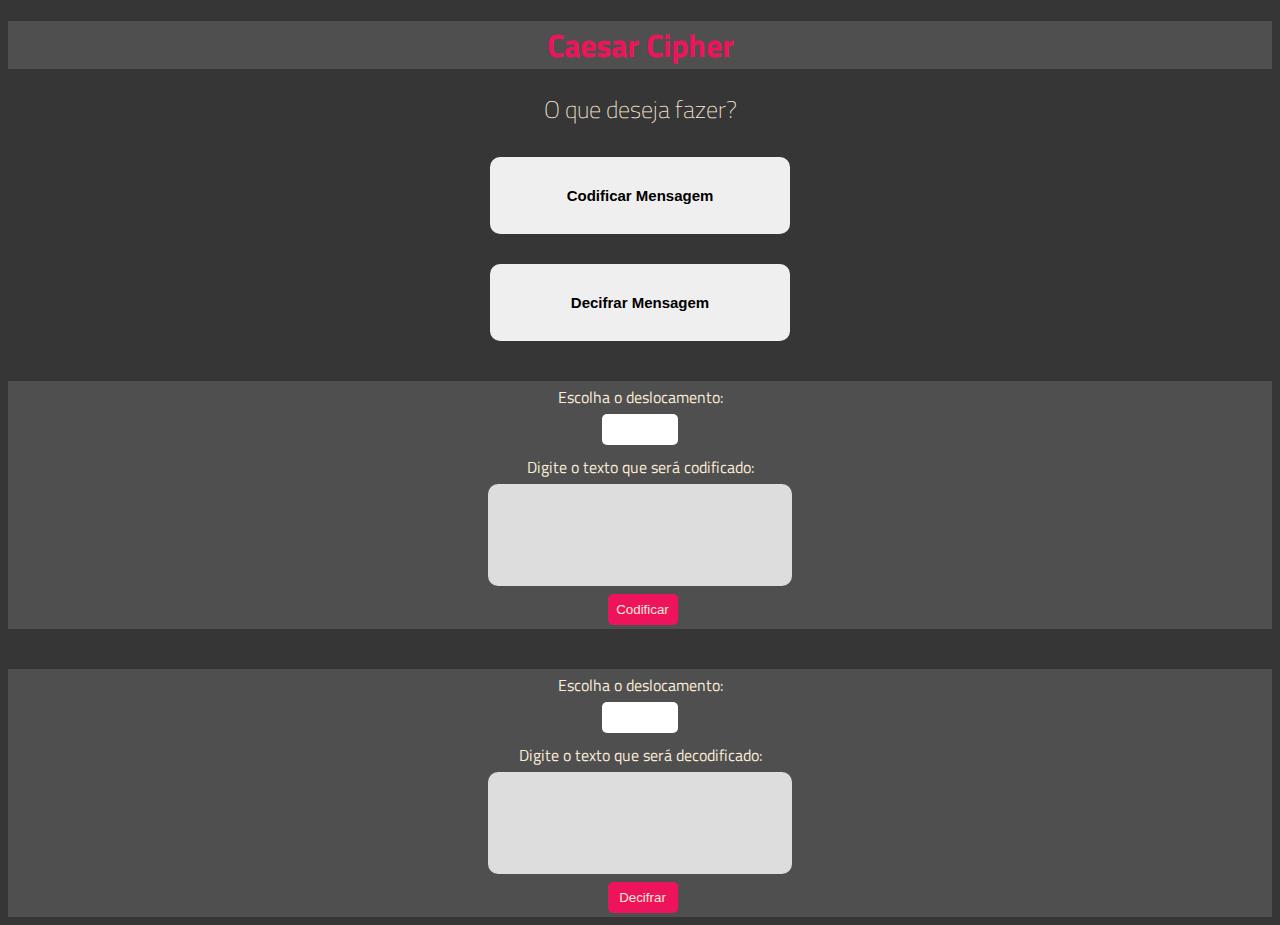
==== src/index.html @ b5495d6e "Novas funcoes e alteracoes" ====
<!DOCTYPE html>

<html lang="pt">
  <head>
    <meta charset="utf-8">
    <meta name="viewport" content="width=device-width">
    <title>Caesar Cipher</title>
    <link rel="stylesheet" href="style.css" type="text/css"/>
    <link href="https://fonts.googleapis.com/css?family=Titillium+Web:400,600,700,900" rel="stylesheet">
  </head>
  <body id= "tela"> 
    <!-- <div id="root"></div> Para que serve esta div que ja veio no projeto? -->

    <header>
      <h1 id= "title1">Caesar Cipher</h1>
    </header>

    <main>

      <h2 id= "title2">O que deseja fazer? </h2>

      <form name= "choice" id= "choice" action= "#" method= "post">
            <input type= "button" name= "botao-enviar" id= "code" value= "Codificar Mensagem" onclick= "choicecode()" />
            <input type= "button" name= "botao-enviar" id= "decode" value= "Decifrar Mensagem" onclick= "choicedecode()" />  
      </form>

      <form name= "text-encoder" id= "text-encoder" action= "#" method= "post">
        
        <label> Escolha o deslocamento: </label>
        <input type= "number" name= "number-code" id= "number-code1"  value= " " />

        <label> Digite o texto que será codificado: </label>
        <input type= "text" name= "insert-word" id= "insert-word1" wrap="30" value= " " />
        <input type= "button" name= "botao-enviar" id= "button-padrao1" value= "Codificar" onclick= "numeroTexto()" />
      </form>


      <form name= "text-decoder" id= "text-decoder" action= "#" method= "post">
        <label> Escolha o deslocamento: </label>
        <input type= "number" name= "number-cod" id= "number-code2" value= " " />
        <label> Digite o texto que será decodificado: </label>
        <input type= "text" name= "insert-word" id= "insert-word2" value= "">
        <input type= "button" name= "botao-enviar" id= "button-padrao2" value= "Decifrar" onclick= "decodeNumeroTexto()" />
      </form>
    
    </main>
    <script src="cipher.js"></script>
    <!-- <script src="tests.js"></script> Script de testes que ainda nao foi criado -->
  </body>
</html>
---- src/style.css ----
#tela{
    background-color: #363636;
    font-family: 'Titillium Web', sans-serif;
    color: #a8b7be; 
}

#title1{
    background-color: #4F4F4F;
    text-align: center;
    font-family: 'Titillium Web', sans-serif;
    color: #ed145b;
}

#title2{
    text-align: center;
    font-weight: lighter;
    color: antiquewhite;  
}

#code, #decode{
    padding: 30px;   
    width: 300px;   
    display: block;
    margin: auto;   
    border: none;
    border-radius: 10px;
    font-size: 15px;
    font-weight: bold;    
}

#code{
    margin-top: 30px;
    margin-bottom: 30px;
}

#code:hover, #decode:hover{
    background-color:#ed145b;
    cursor: pointer;
    color: antiquewhite;
    transition-delay: 0.3s;  
}


#number-code1, #number-code2 {
    display: block;
    margin: auto;
    width: 60px;
    border-style: none;
    text-align: center;
    border-radius: 5px;
    padding: 8px;
    margin-top: 5px;
    margin-bottom: 10px;
}

#text-encoder, #text-decoder{
    background-color: #4F4F4F;
    color: antiquewhite;  
    text-align: center;
    margin-top: 40px; 
    padding: 4px;  
}

#button-padrao1, #button-padrao2{
    border-radius: 5px;
    padding: 8px;
    margin-left: 5px;
    width: 70px;
    background-color:#ed145b;
    border: none;
    color: antiquewhite;   
}

#button-padrao1:hover{
    border: #ed145b;
    border-radius: 8px;
    color: #363636;
}

#button-padrao2:hover{
    border: #ed145b;
    border-radius: 8px;
    color: #363636;
}

#insert-word1, #insert-word2{
    background-color: rgb(221, 221, 221);
    border: none;
    border-radius: 10px;   
}

 input[type="text"]{
   width: 300px;
   height: 100px;
   display: block;
   margin: auto;
   margin-top: 5px;
   margin-bottom: 8px;

   text-align: center;
   font-family: 'Titillium Web', sans-serif;
   font-size: 15px;

   word-wrap: normal;

   /*tira o contorno azul que aparece ao redor do textarea, ao clicar*/
   outline:none;
   
   
}
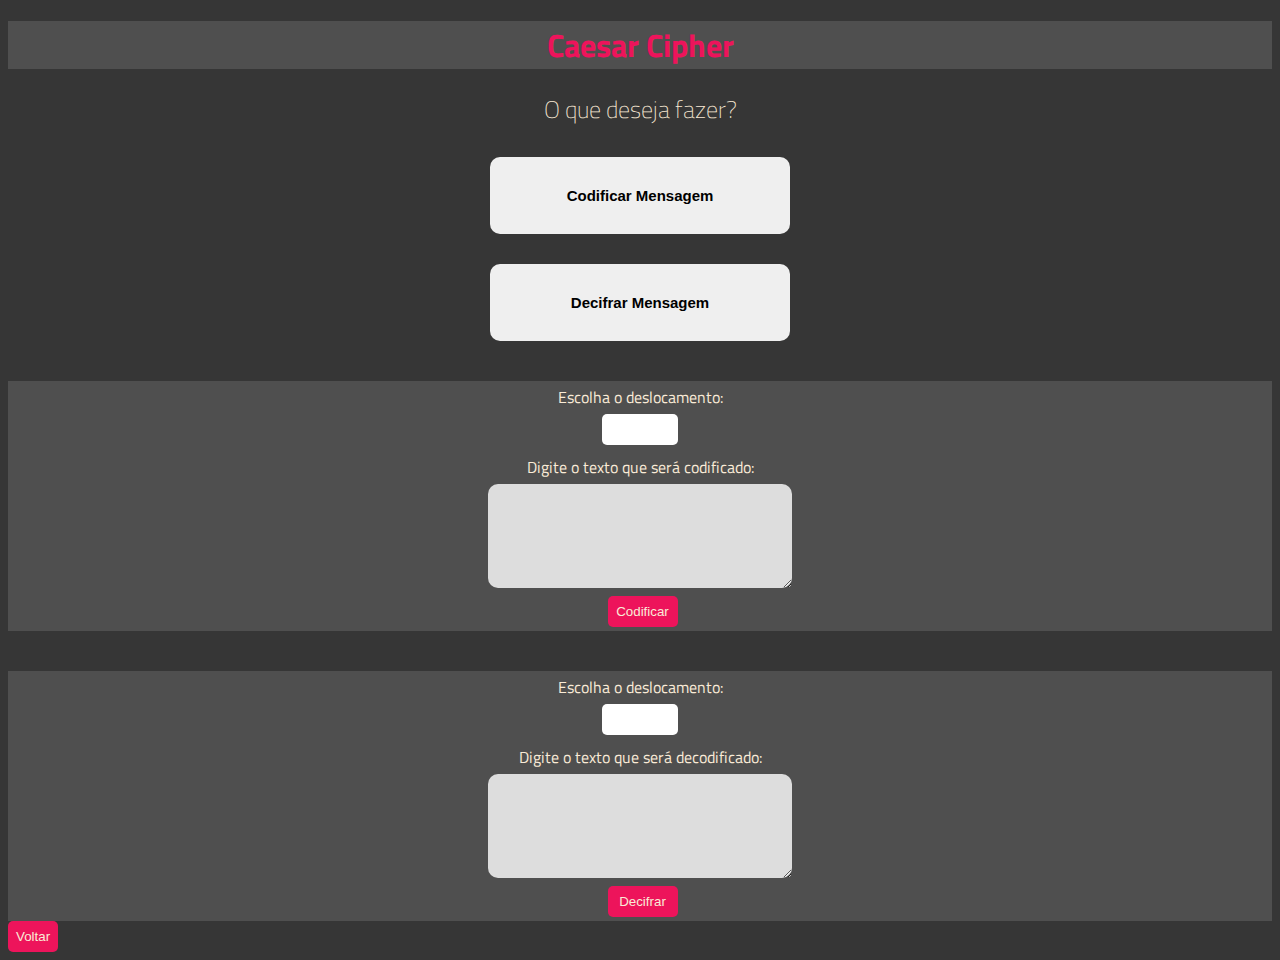
==== commit c1d2297a: "Criei os testes unitarios, alterei css e comecei a criar o ultimo botao" ====
--- a/src/index.html
+++ b/src/index.html
@@ -27,24 +27,26 @@
       <form name= "text-encoder" id= "text-encoder" action= "#" method= "post">
         
         <label> Escolha o deslocamento: </label>
-        <input type= "number" name= "number-code" id= "number-code1"  value= " " />
+        <input type= "number" name= "number-code" id= "number-code1"  value= "" />
 
         <label> Digite o texto que será codificado: </label>
-        <input type= "text" name= "insert-word" id= "insert-word1" wrap="30" value= " " />
+        <textarea name= "insert-word" id= "insert-word1" value= " "> </textarea>
         <input type= "button" name= "botao-enviar" id= "button-padrao1" value= "Codificar" onclick= "numeroTexto()" />
       </form>
 
 
       <form name= "text-decoder" id= "text-decoder" action= "#" method= "post">
         <label> Escolha o deslocamento: </label>
-        <input type= "number" name= "number-cod" id= "number-code2" value= " " />
+        <input type= "number" name= "number-cod" id= "number-code2" value= "" />
         <label> Digite o texto que será decodificado: </label>
-        <input type= "text" name= "insert-word" id= "insert-word2" value= "">
+        <textarea name= "insert-word" id= "insert-word2"  value= "" ></textarea>
         <input type= "button" name= "botao-enviar" id= "button-padrao2" value= "Decifrar" onclick= "decodeNumeroTexto()" />
       </form>
+
+      <button id="voltar-tela" onclick="voltarTela()">Voltar</button>
     
     </main>
     <script src="cipher.js"></script>
-    <!-- <script src="tests.js"></script> Script de testes que ainda nao foi criado -->
+    <script src="tests.js"></script>
   </body>
 </html>
--- a/src/style.css
+++ b/src/style.css
@@ -84,28 +84,31 @@
 }
 
 #insert-word1, #insert-word2{
+    font-family: 'Titillium Web', sans-serif;
+    font-size: 15px;
+    text-align: center;
     background-color: rgb(221, 221, 221);
     border: none;
     border-radius: 10px;   
+    width: 300px;
+    height: 100px;
+    display: block;
+    margin: auto;
+    margin-top: 5px;
+    margin-bottom: 8px;  
+/*tira o contorno azul que aparece ao redor do textarea, ao clicar*/
+    outline: none;
 }
 
- input[type="text"]{
-   width: 300px;
-   height: 100px;
-   display: block;
-   margin: auto;
-   margin-top: 5px;
-   margin-bottom: 8px;
+#voltar-tela{
 
-   text-align: center;
-   font-family: 'Titillium Web', sans-serif;
-   font-size: 15px;
+    border-radius: 5px;
+    padding: 8px;
+    margin: auto;  
+    background-color:#ed145b;
+    border: none;
+    color: antiquewhite;  
 
-   word-wrap: normal;
-
-   /*tira o contorno azul que aparece ao redor do textarea, ao clicar*/
-   outline:none;
-   
-   
 }
 
+
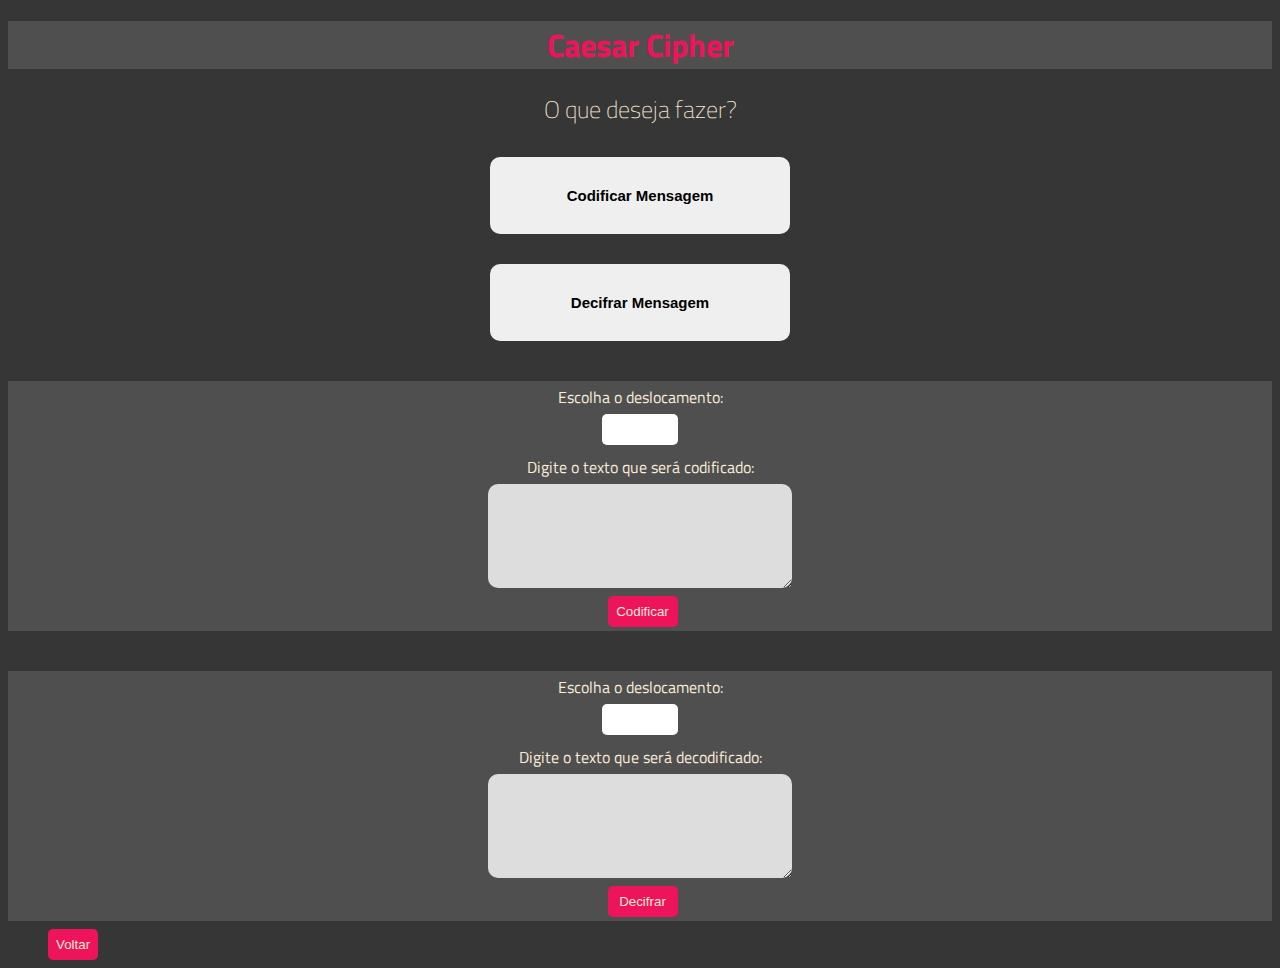
==== commit 0e0f00d8: "Alteracoes no css e testes" ====
--- a/src/index.html
+++ b/src/index.html
@@ -4,6 +4,7 @@
   <head>
     <meta charset="utf-8">
     <meta name="viewport" content="width=device-width">
+    <link rel="icon" href="images/cesar.jpg">
     <title>Caesar Cipher</title>
     <link rel="stylesheet" href="style.css" type="text/css"/>
     <link href="https://fonts.googleapis.com/css?family=Titillium+Web:400,600,700,900" rel="stylesheet">
@@ -30,16 +31,17 @@
         <input type= "number" name= "number-code" id= "number-code1"  value= "" />
 
         <label> Digite o texto que será codificado: </label>
-        <textarea name= "insert-word" id= "insert-word1" value= " "> </textarea>
+        <textarea name= "insert-word" id= "insert-word1" maxlength="150"  value= " "> </textarea>
+        <!--<legend>A mensagem tem um limite de 150 caracteres!</legend>-->
         <input type= "button" name= "botao-enviar" id= "button-padrao1" value= "Codificar" onclick= "numeroTexto()" />
       </form>
-
 
       <form name= "text-decoder" id= "text-decoder" action= "#" method= "post">
         <label> Escolha o deslocamento: </label>
         <input type= "number" name= "number-cod" id= "number-code2" value= "" />
         <label> Digite o texto que será decodificado: </label>
-        <textarea name= "insert-word" id= "insert-word2"  value= "" ></textarea>
+        <textarea name= "insert-word" id= "insert-word2"  value= "" legend ></textarea>
+        <!--<legend>A mensagem tem um limite de 150 caracteres!</legend>-->
         <input type= "button" name= "botao-enviar" id= "button-padrao2" value= "Decifrar" onclick= "decodeNumeroTexto()" />
       </form>
 
--- a/src/style.css
+++ b/src/style.css
@@ -100,11 +100,19 @@
     outline: none;
 }
 
+legend{
+    font-size: 12px;
+    padding: 1px;
+    margin-top: 5px;
+}
+
 #voltar-tela{
 
     border-radius: 5px;
     padding: 8px;
-    margin: auto;  
+    margin: auto; 
+    margin-top: 8px; 
+    margin-left: 40px;
     background-color:#ed145b;
     border: none;
     color: antiquewhite;  
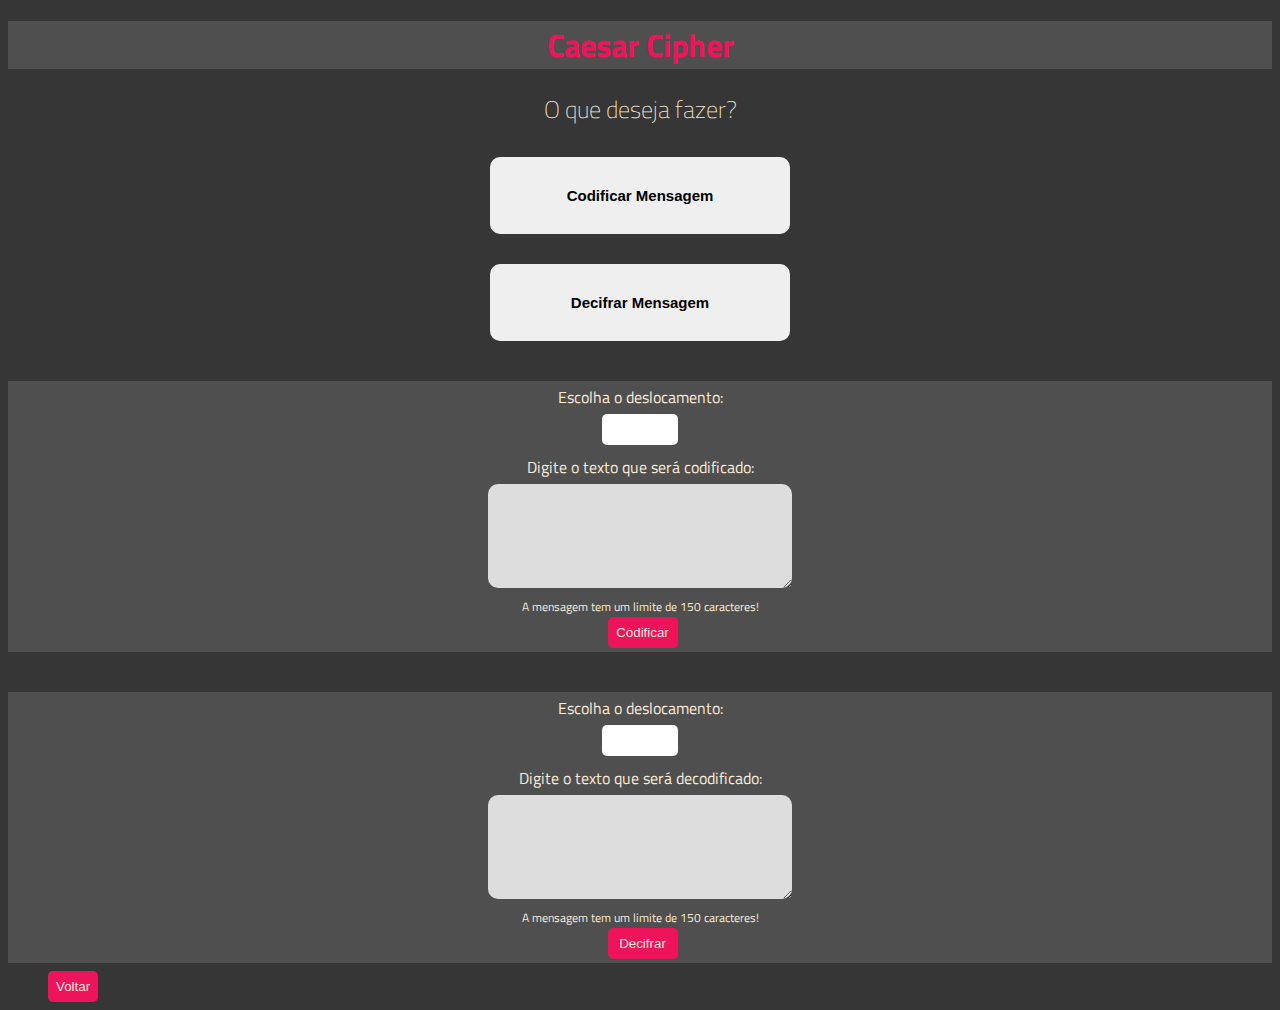
==== commit ac8c3ce2: "faltava uma letra numa variavel, corrigi" ====
--- a/src/index.html
+++ b/src/index.html
@@ -21,27 +21,27 @@
       <h2 id= "title2">O que deseja fazer? </h2>
 
       <form name= "choice" id= "choice" action= "#" method= "post">
-            <input type= "button" name= "botao-enviar" id= "code" value= "Codificar Mensagem" onclick= "choicecode()" />
-            <input type= "button" name= "botao-enviar" id= "decode" value= "Decifrar Mensagem" onclick= "choicedecode()" />  
+            <input type= "button" name= "botao-enviar" id= "code" value= "Codificar Mensagem" onclick= "choicecode()"/>
+            <input type= "button" name= "botao-enviar" id= "decode" value= "Decifrar Mensagem" onclick= "choicedecode()"/>  
       </form>
 
       <form name= "text-encoder" id= "text-encoder" action= "#" method= "post">
         
         <label> Escolha o deslocamento: </label>
-        <input type= "number" name= "number-code" id= "number-code1"  value= "" />
+        <input type= "number" name= "number-code" id= "number-code1"  value= ""/>
 
         <label> Digite o texto que será codificado: </label>
-        <textarea name= "insert-word" id= "insert-word1" maxlength="150"  value= " "> </textarea>
-        <!--<legend>A mensagem tem um limite de 150 caracteres!</legend>-->
+        <textarea name= "insert-word" id= "insert-word1" maxlength="150"  value= " "></textarea>
+        <legend>A mensagem tem um limite de 150 caracteres!</legend>
         <input type= "button" name= "botao-enviar" id= "button-padrao1" value= "Codificar" onclick= "numeroTexto()" />
       </form>
 
       <form name= "text-decoder" id= "text-decoder" action= "#" method= "post">
         <label> Escolha o deslocamento: </label>
-        <input type= "number" name= "number-cod" id= "number-code2" value= "" />
+        <input type= "number" name= "number-cod" id= "number-code2" value= ""/>
         <label> Digite o texto que será decodificado: </label>
-        <textarea name= "insert-word" id= "insert-word2"  value= "" legend ></textarea>
-        <!--<legend>A mensagem tem um limite de 150 caracteres!</legend>-->
+        <textarea name= "insert-word" id= "insert-word2"  maxlength="150" value= ""></textarea>
+        <legend>A mensagem tem um limite de 150 caracteres!</legend>
         <input type= "button" name= "botao-enviar" id= "button-padrao2" value= "Decifrar" onclick= "decodeNumeroTexto()" />
       </form>
 
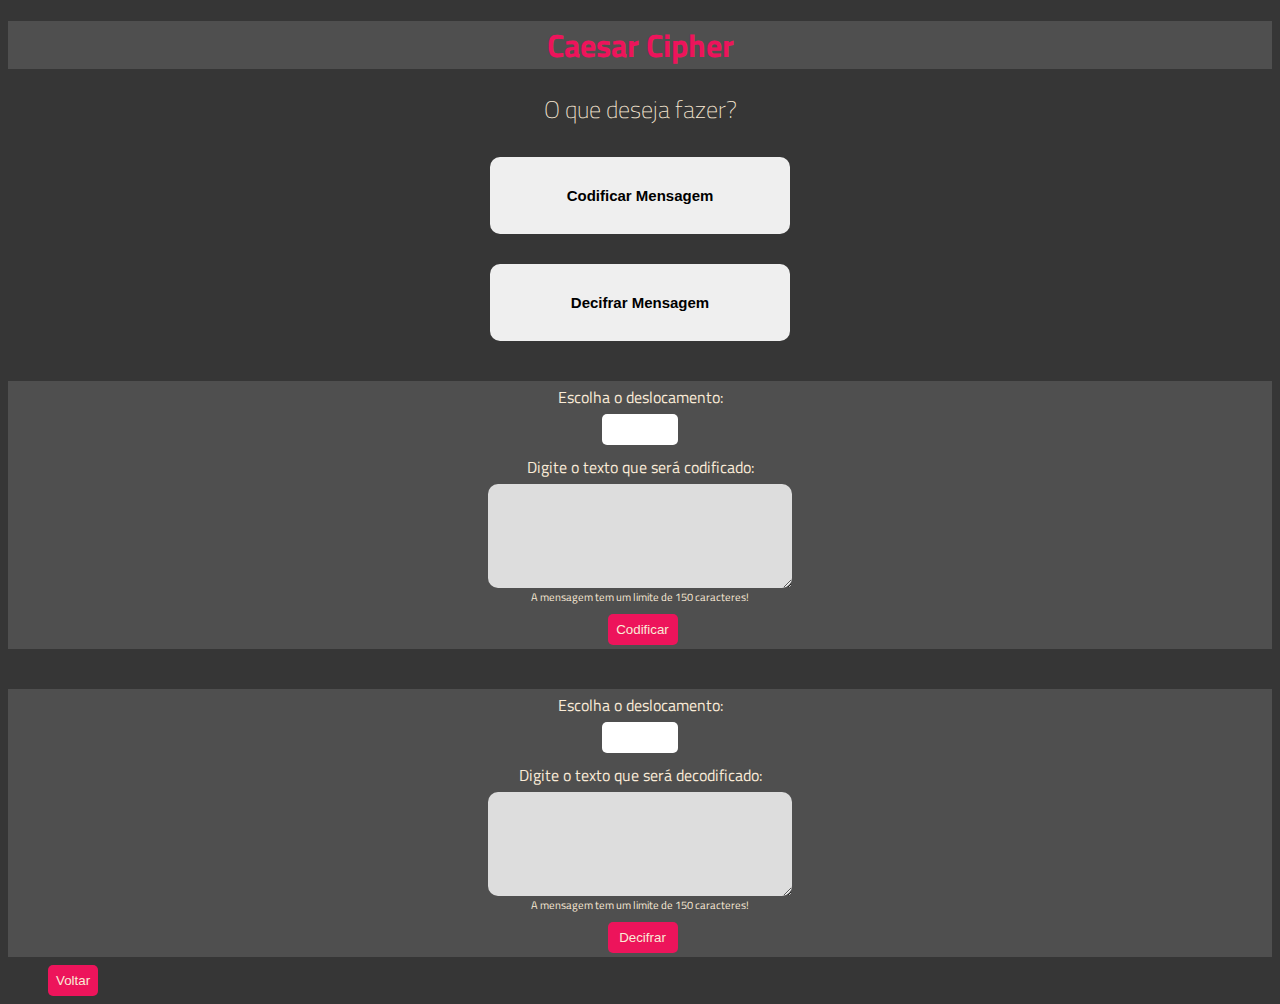
==== commit e95fb302: "Teste de diagrama de bloco" ====
--- a/src/index.html
+++ b/src/index.html
@@ -22,6 +22,7 @@
 
       <form name= "choice" id= "choice" action= "#" method= "post">
             <input type= "button" name= "botao-enviar" id= "code" value= "Codificar Mensagem" onclick= "choicecode()"/>
+            
             <input type= "button" name= "botao-enviar" id= "decode" value= "Decifrar Mensagem" onclick= "choicedecode()"/>  
       </form>
 
@@ -45,7 +46,7 @@
         <input type= "button" name= "botao-enviar" id= "button-padrao2" value= "Decifrar" onclick= "decodeNumeroTexto()" />
       </form>
 
-      <button id="voltar-tela" onclick="voltarTela()">Voltar</button>
+      <button id="voltar-tela" onclick="botaoVoltar()">Voltar</button>
     
     </main>
     <script src="cipher.js"></script>
--- a/src/style.css
+++ b/src/style.css
@@ -68,7 +68,8 @@
     width: 70px;
     background-color:#ed145b;
     border: none;
-    color: antiquewhite;   
+    color: antiquewhite;
+    outline: none;   
 }
 
 #button-padrao1:hover{
@@ -95,19 +96,18 @@
     display: block;
     margin: auto;
     margin-top: 5px;
-    margin-bottom: 8px;  
+      
 /*tira o contorno azul que aparece ao redor do textarea, ao clicar*/
     outline: none;
 }
 
 legend{
-    font-size: 12px;
+    font-size: 11px;
     padding: 1px;
-    margin-top: 5px;
+    margin-bottom: 8px;
 }
 
 #voltar-tela{
-
     border-radius: 5px;
     padding: 8px;
     margin: auto; 
@@ -115,8 +115,8 @@
     margin-left: 40px;
     background-color:#ed145b;
     border: none;
-    color: antiquewhite;  
-
+    color: antiquewhite;
+    outline: none;  
 }
 
 
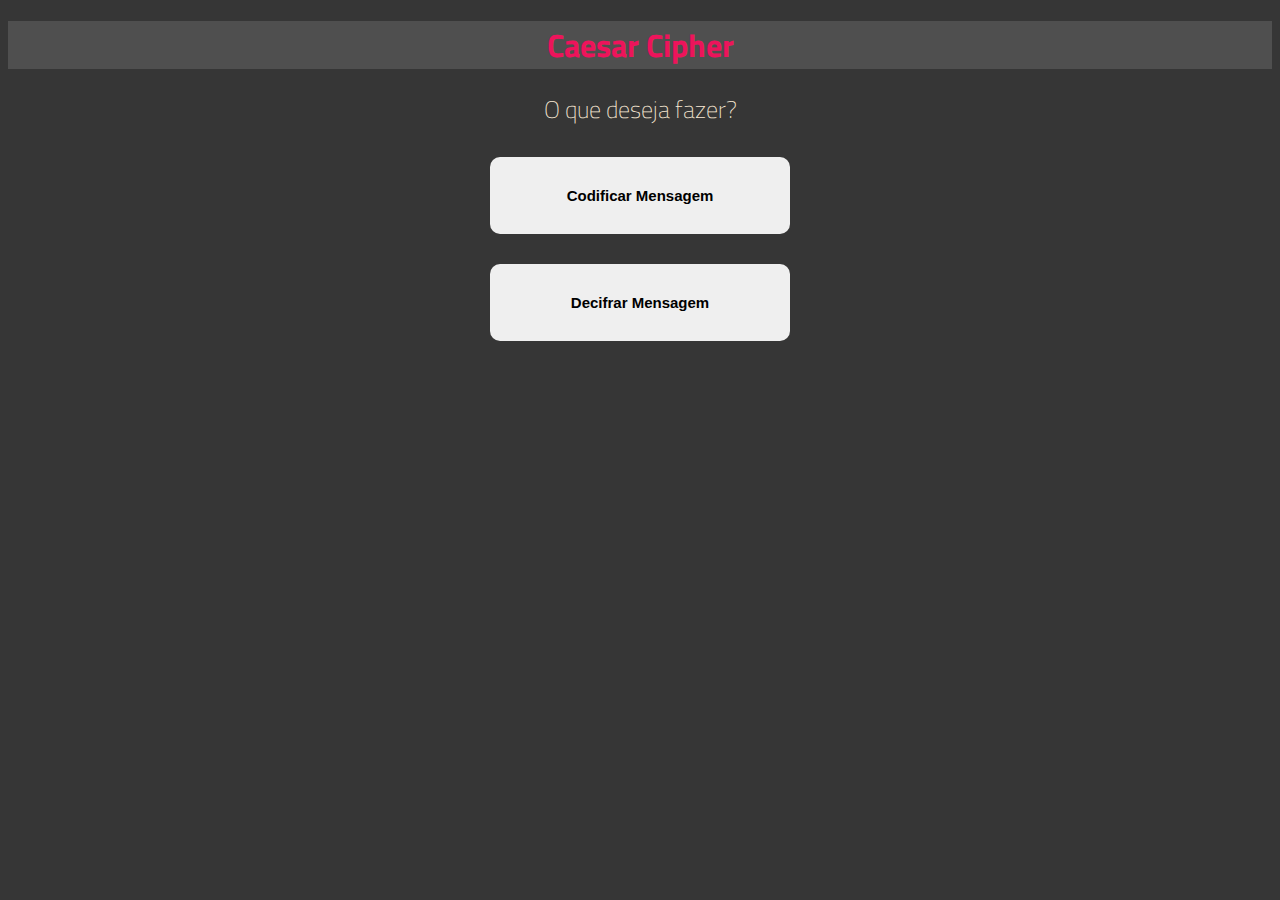
==== commit f9874d33: "Ultimas alteracoes" ====
--- a/src/index.html
+++ b/src/index.html
@@ -10,7 +10,6 @@
     <link href="https://fonts.googleapis.com/css?family=Titillium+Web:400,600,700,900" rel="stylesheet">
   </head>
   <body id= "tela"> 
-    <!-- <div id="root"></div> Para que serve esta div que ja veio no projeto? -->
 
     <header>
       <h1 id= "title1">Caesar Cipher</h1>
@@ -18,36 +17,37 @@
 
     <main>
 
-      <h2 id= "title2">O que deseja fazer? </h2>
+      <h2 id= "title2"> O que deseja fazer? </h2>
 
-      <form name= "choice" id= "choice" action= "#" method= "post">
-            <input type= "button" name= "botao-enviar" id= "code" value= "Codificar Mensagem" onclick= "choicecode()"/>
-            
-            <input type= "button" name= "botao-enviar" id= "decode" value= "Decifrar Mensagem" onclick= "choicedecode()"/>  
+      <form name= "choice" id= "choice" method= "post">
+        <input type= "button" id= "code" value= "Codificar Mensagem" onclick= "choiceCode()" />
+        <input type= "button" id= "decode" value= "Decifrar Mensagem" onclick= "choiceDecode()" />  
       </form>
 
-      <form name= "text-encoder" id= "text-encoder" action= "#" method= "post">
-        
-        <label> Escolha o deslocamento: </label>
-        <input type= "number" name= "number-code" id= "number-code1"  value= ""/>
+      <div id="middle">
 
-        <label> Digite o texto que será codificado: </label>
-        <textarea name= "insert-word" id= "insert-word1" maxlength="150"  value= " "></textarea>
-        <legend>A mensagem tem um limite de 150 caracteres!</legend>
-        <input type= "button" name= "botao-enviar" id= "button-padrao1" value= "Codificar" onclick= "numeroTexto()" />
-      </form>
+        <form id= "text-encoder" method= "post">
+          <label> Escolha o deslocamento: </label>
+          <input type= "number" id= "number-code1" />
+          <label> Digite o texto que será codificado: </label>
+          <textarea id= "insert-word1" maxlength="150"></textarea>
+          <legend>A mensagem tem um limite de 150 caracteres!</legend>
+          <input type= "button" id= "button-padrao1" value= "Codificar" onclick= "numeroTexto()" />
+        </form>
 
-      <form name= "text-decoder" id= "text-decoder" action= "#" method= "post">
-        <label> Escolha o deslocamento: </label>
-        <input type= "number" name= "number-cod" id= "number-code2" value= ""/>
-        <label> Digite o texto que será decodificado: </label>
-        <textarea name= "insert-word" id= "insert-word2"  maxlength="150" value= ""></textarea>
-        <legend>A mensagem tem um limite de 150 caracteres!</legend>
-        <input type= "button" name= "botao-enviar" id= "button-padrao2" value= "Decifrar" onclick= "decodeNumeroTexto()" />
-      </form>
+        <form id= "text-decoder" method= "post">
+          <label> Escolha o deslocamento: </label>
+          <input type= "number" id= "number-code2" />
+          <label> Digite o texto que será decodificado: </label>
+          <textarea id= "insert-word2"  maxlength="150"></textarea>
+          <legend>A mensagem tem um limite de 150 caracteres!</legend>
+          <input type= "button" id= "button-padrao2" value= "Decifrar" onclick= "decodeNumeroTexto()" />
+        </form>
 
-      <button id="voltar-tela" onclick="botaoVoltar()">Voltar</button>
-    
+        <button id="voltar-tela" onclick="botaoVoltar()">Voltar</button>
+
+      </div>
+      
     </main>
     <script src="cipher.js"></script>
     <script src="tests.js"></script>
--- a/src/style.css
+++ b/src/style.css
@@ -17,6 +17,10 @@
     color: antiquewhite;  
 }
 
+#middle{
+    display: none;
+}
+
 #code, #decode{
     padding: 30px;   
     width: 300px;   
@@ -25,7 +29,8 @@
     border: none;
     border-radius: 10px;
     font-size: 15px;
-    font-weight: bold;    
+    font-weight: bold;
+    outline: none;     
 }
 
 #code{
@@ -39,7 +44,6 @@
     color: antiquewhite;
     transition-delay: 0.3s;  
 }
-
 
 #number-code1, #number-code2 {
     display: block;
@@ -95,9 +99,7 @@
     height: 100px;
     display: block;
     margin: auto;
-    margin-top: 5px;
-      
-/*tira o contorno azul que aparece ao redor do textarea, ao clicar*/
+    margin-top: 5px;      
     outline: none;
 }
 
@@ -111,8 +113,8 @@
     border-radius: 5px;
     padding: 8px;
     margin: auto; 
-    margin-top: 8px; 
-    margin-left: 40px;
+    margin-top: 13px; 
+    margin-left: 800px;
     background-color:#ed145b;
     border: none;
     color: antiquewhite;
